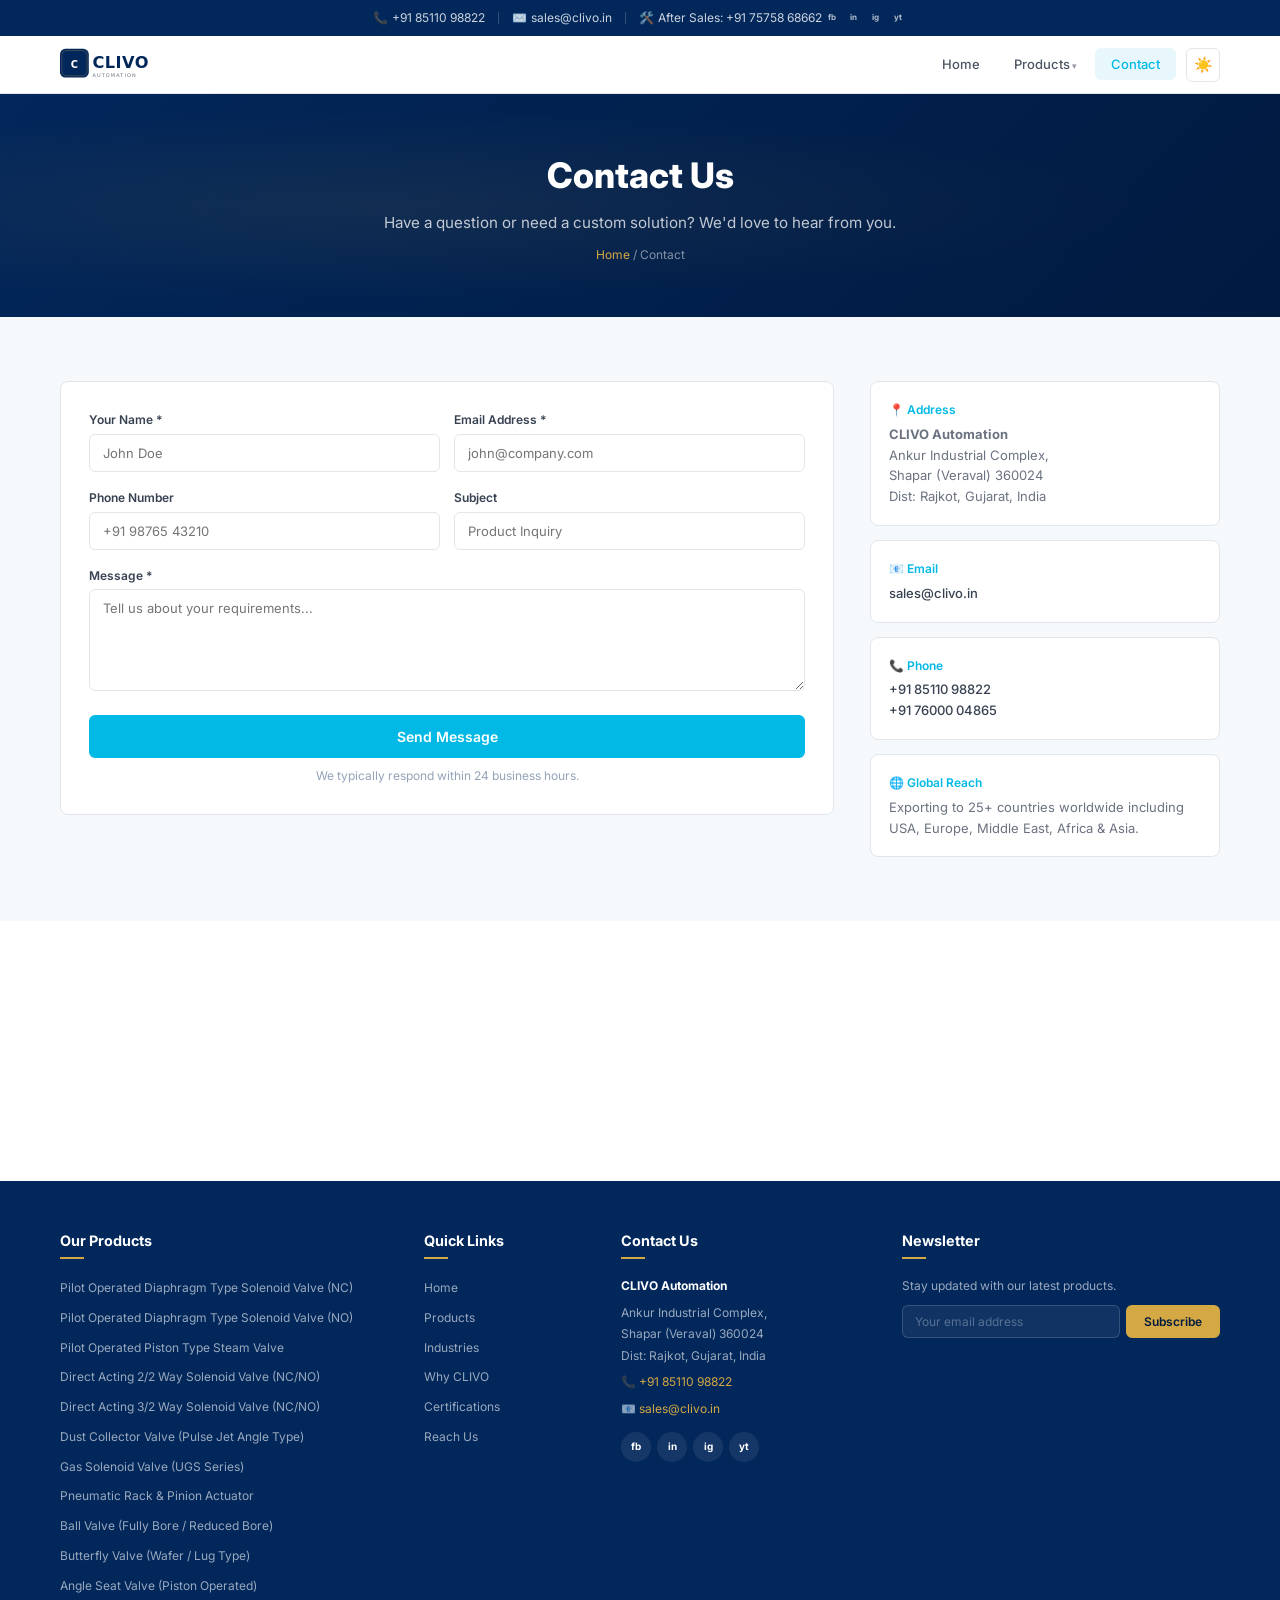
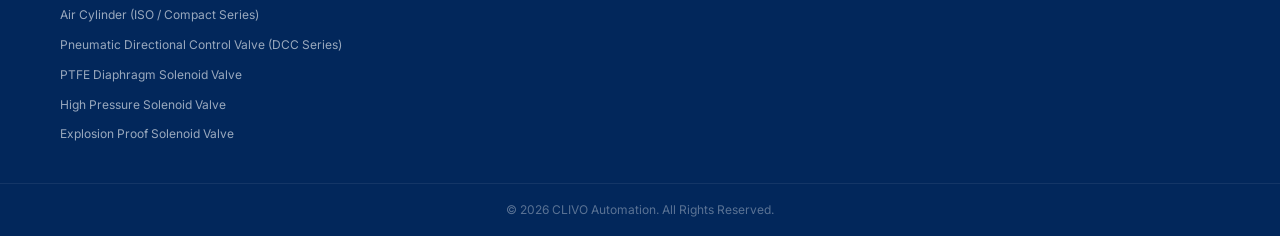
==== contact.html @ b0c31145 "Initial commit - CLIVO Automation website Multi-page industrial website with: - Home, Products, Cont" ====
<!DOCTYPE html>
<html lang="en" data-theme="light">
<head>
  <meta charset="UTF-8">
  <meta name="viewport" content="width=device-width, initial-scale=1.0">
  <title>Contact Us | CLIVO Automation</title>
  <link rel="preconnect" href="https://fonts.googleapis.com">
  <link href="https://fonts.googleapis.com/css2?family=Inter:wght@400;500;600;700;800&display=swap" rel="stylesheet">
  <link rel="stylesheet" href="style.css">
</head>
<body>

  <!-- TOP BAR -->
  <div class="top-bar">
    <div class="container tb-inner">
      <div class="tb-l">
        <a href="tel:+918511098822"><span>📞</span> +91 85110 98822</a>
        <span class="sp">|</span>
        <a href="mailto:sales@clivo.in"><span>✉️</span> sales@clivo.in</a>
        <span class="sp">|</span>
        <a href="tel:+917575868662"><span>🛠️</span> After Sales: +91 75758 68662</a>
      </div>
      <div class="tb-r">
        <a href="#" aria-label="Facebook">fb</a>
        <a href="#" aria-label="LinkedIn">in</a>
        <a href="#" aria-label="Instagram">ig</a>
        <a href="#" aria-label="YouTube">yt</a>
      </div>
    </div>
  </div>

  <!-- HEADER -->
  <header class="header">
    <div class="container h-inner">
      <a href="index.html" class="logo"><img src="images/clivo-logo.svg" alt="CLIVO Automation"></a>
      <button class="ham" id="ham" aria-label="Menu"><span></span><span></span><span></span></button>
      <nav class="nav" id="nav">
        <ul class="nav-l" id="navList">
          <li><a href="index.html">Home</a></li>
          <li class="nav-has-dd" id="productsNav">
            <a href="products.html">Products</a>
            <ul class="dd" id="prodDD"></ul>
          </li>
          <li><a href="contact.html" class="active">Contact</a></li>
        </ul>
        <button class="theme-btn" id="themeBtn" aria-label="Theme">
          <span class="li">☀️</span>
          <span class="di">🌙</span>
        </button>
      </nav>
    </div>
  </header>

  <!-- BANNER -->
  <section class="banner">
    <div class="container">
      <h1>Contact Us</h1>
      <p>Have a question or need a custom solution? We'd love to hear from you.</p>
      <div class="bread"><a href="index.html">Home</a> / Contact</div>
    </div>
  </section>

  <!-- CONTACT -->
  <section class="section s-alt">
    <div class="container">
      <div class="cw">
        <form class="cf" id="cf">
          <div class="fr">
            <div class="fg">
              <label for="name">Your Name *</label>
              <input type="text" id="name" name="name" required placeholder="John Doe">
            </div>
            <div class="fg">
              <label for="email">Email Address *</label>
              <input type="email" id="email" name="email" required placeholder="john@company.com">
            </div>
          </div>
          <div class="fr">
            <div class="fg">
              <label for="phone">Phone Number</label>
              <input type="tel" id="phone" name="phone" placeholder="+91 98765 43210">
            </div>
            <div class="fg">
              <label for="subject">Subject</label>
              <input type="text" id="subject" name="subject" placeholder="Product Inquiry">
            </div>
          </div>
          <div class="fg">
            <label for="message">Message *</label>
            <textarea id="message" name="message" rows="5" required placeholder="Tell us about your requirements..."></textarea>
          </div>
          <input type="hidden" name="_captcha" value="false">
          <input type="hidden" name="_template" value="table">
          <input type="hidden" name="_subject" value="New enquiry from CLIVO Website">
          <button type="submit" class="btn btn-cy btn-blk">Send Message</button>
          <p class="fn">We typically respond within 24 business hours.</p>
        </form>
        <div class="ci">
          <div class="ci-c">
            <h4>📍 Address</h4>
            <p><strong>CLIVO Automation</strong><br>Ankur Industrial Complex,<br>Shapar (Veraval) 360024<br>Dist: Rajkot, Gujarat, India</p>
          </div>
          <div class="ci-c">
            <h4>📧 Email</h4>
            <p><a href="mailto:sales@clivo.in">sales@clivo.in</a></p>
          </div>
          <div class="ci-c">
            <h4>📞 Phone</h4>
            <p><a href="tel:+918511098822">+91 85110 98822</a><br><a href="tel:+917600004865">+91 76000 04865</a></p>
          </div>
          <div class="ci-c">
            <h4>🌐 Global Reach</h4>
            <p>Exporting to 25+ countries worldwide including USA, Europe, Middle East, Africa & Asia.</p>
          </div>
        </div>
      </div>
    </div>
  </section>

  <!-- MAP -->
  <div class="mw">
    <iframe src="https://www.google.com/maps/embed?pb=!1m18!1m12!1m3!1d3692.3!2d70.8!3d22.3!2m3!1f0!2f0!3f0!3m2!1i1024!2i768!4f13.1!3m3!1m2!1s0x0%3A0x0!2zMjLCsDE4JzAwLjAiTiA3MMKwNDgnMDAuMCJF!5e0!3m2!1sen!2sin!4v1" height="260" style="border:0;width:100%;" allowfullscreen="" loading="lazy" referrerpolicy="no-referrer-when-downgrade" title="CLIVO Automation Location"></iframe>
  </div>

  <!-- FOOTER -->
  <footer class="footer">
    <div class="container">
      <div class="fg2">
        <div class="fc"><h4>Our Products</h4><ul class="fl" id="fp"></ul></div>
        <div class="fc">
          <h4>Quick Links</h4>
          <ul class="fl">
            <li><a href="index.html">Home</a></li>
            <li><a href="products.html">Products</a></li>
            <li><a href="index.html#industries">Industries</a></li>
            <li><a href="index.html#why">Why CLIVO</a></li>
            <li><a href="index.html#certs">Certifications</a></li>
            <li><a href="contact.html">Reach Us</a></li>
          </ul>
        </div>
        <div class="fc">
          <h4>Contact Us</h4>
          <p><strong>CLIVO Automation</strong></p>
          <p>Ankur Industrial Complex,<br>Shapar (Veraval) 360024<br>Dist: Rajkot, Gujarat, India</p>
          <p class="fci">📞 <a href="tel:+918511098822">+91 85110 98822</a></p>
          <p class="fci">📧 <a href="mailto:sales@clivo.in">sales@clivo.in</a></p>
          <div class="fsoc">
            <a href="#" aria-label="Facebook">fb</a>
            <a href="#" aria-label="LinkedIn">in</a>
            <a href="#" aria-label="Instagram">ig</a>
            <a href="#" aria-label="YouTube">yt</a>
          </div>
        </div>
        <div class="fc">
          <h4>Newsletter</h4>
          <p>Stay updated with our latest products.</p>
          <form class="nf" id="nf">
            <input type="email" placeholder="Your email address" required>
            <button type="submit" class="btn btn-gold btn-sm">Subscribe</button>
          </form>
        </div>
      </div>
    </div>
    <div class="fb"><div class="container"><p>&copy; 2026 CLIVO Automation. All Rights Reserved.</p></div></div>
  </footer>

  <button class="stp" id="stp">↑</button>
  <script src="script.js"></script>
</body>
</html>
---- style.css ----
/* ====== CUSTOM PROPERTIES ====== */
:root {
  --cyan: #02b9e6;
  --cyan-dark: #0195bb;
  --cyan-light: #e8f7fc;
  --navy: #02275b;
  --navy-dark: #011a40;
  --gold: #d4a843;
  --white: #ffffff;
  --gray-50: #f5f9fb;
  --gray-100: #eef2f6;
  --gray-200: #e2e6ea;
  --gray-300: #c5c9cb;
  --gray-400: #94a3b8;
  --gray-500: #6b7280;
  --gray-600: #4b5563;
  --gray-700: #374151;
  --gray-800: #1e293b;
  --gray-900: #0f1724;
  --shadow-sm: 0 1px 2px rgba(0,0,0,0.05);
  --shadow-md: 0 4px 14px rgba(0,0,0,0.08);
  --shadow-lg: 0 8px 30px rgba(0,0,0,0.1);
  --radius: 6px;
  --font: 'Inter', -apple-system, sans-serif;
  --container: 1200px;
  --nav-h: 58px;
  --topbar-h: 36px;
}

[data-theme="dark"] {
  --cyan-light: #0a2a35;
  --gray-50: #182035;
  --gray-100: #1e293b;
  --gray-200: #334155;
  --gray-300: #475569;
  --white: #0f1724;
  --gray-800: #e1e7ef;
  --gray-700: #94a3b8;
  --gray-600: #64748b;
  --gray-500: #475569;
  --shadow-sm: 0 1px 2px rgba(0,0,0,0.3);
  --shadow-md: 0 4px 14px rgba(0,0,0,0.35);
  --shadow-lg: 0 8px 30px rgba(0,0,0,0.4);
}

/* ====== RESET ====== */
*,*::before,*::after{margin:0;padding:0;box-sizing:border-box}
html{scroll-behavior:smooth}
body{
  font-family:var(--font);font-size:15px;line-height:1.65;
  color:var(--gray-700);background:var(--white);
  transition:background .3s,color .3s;
  -webkit-font-smoothing:antialiased;
}
img{max-width:100%;display:block}
a{color:inherit;text-decoration:none}
ul{list-style:none}
.container{max-width:var(--container);margin:0 auto;padding:0 20px}

/* ====== TOP BAR ====== */
.top-bar{
  background:var(--navy);color:rgba(255,255,255,.8);
  font-size:12px;height:var(--topbar-h);display:flex;align-items:center;
}
.tb-inner{display:flex;justify-content:space-between;align-items:center}
.tb-l{display:flex;align-items:center;gap:12px}
.tb-l a{color:rgba(255,255,255,.8);display:flex;align-items:center;gap:4px}
.tb-l a:hover{color:var(--gold)}
.tb-l .sp{opacity:.3;font-size:10px}
.tb-r{display:flex;gap:2px}
.tb-r a{
  width:20px;height:20px;border-radius:50%;display:flex;
  align-items:center;justify-content:center;font-size:8px;font-weight:700;
  color:rgba(255,255,255,.7);transition:.2s;
}
.tb-r a:hover{background:var(--gold);color:var(--navy)}

/* ====== HEADER ====== */
.header{
  background:var(--white);border-bottom:1px solid var(--gray-200);
  position:sticky;top:0;z-index:1000;height:var(--nav-h);
  transition:background .3s;
}
.h-inner{display:flex;justify-content:space-between;align-items:center;height:100%}
.logo img{height:36px;width:auto}

/* ====== NAV ====== */
.nav{display:flex;align-items:center;gap:4px}
.nav-l{display:flex;align-items:center;gap:2px}
.nav-l > li > a{
  padding:8px 16px;border-radius:var(--radius);
  font-size:13px;font-weight:500;color:var(--gray-600);
  transition:.2s;position:relative;white-space:nowrap;
}
.nav-l > li > a:hover,.nav-l > li > a.active{color:var(--cyan);background:var(--cyan-light)}

/* ====== DROPDOWN (Products) ====== */
.nav-has-dd{position:relative}
.nav-has-dd > a::after{content:' ▾';font-size:9px;opacity:.6}
.dd{
  position:absolute;top:100%;left:0;min-width:220px;
  background:var(--white);border:1px solid var(--gray-200);
  border-radius:var(--radius);box-shadow:var(--shadow-lg);
  padding:6px;opacity:0;pointer-events:none;transform:translateY(6px);
  transition:all .2s;z-index:999;
}
.nav-has-dd:hover .dd{opacity:1;pointer-events:auto;transform:translateY(2px)}

.dd > li{position:relative}
.dd > li > a{
  display:block;padding:8px 14px;border-radius:4px;
  font-size:13px;color:var(--gray-600);transition:.15s;
}
.dd > li > a:hover{background:var(--cyan-light);color:var(--cyan)}

/* Third tier (sub-products) */
.dd > li.has-sub > a::after{
  content:'▸';float:right;font-size:11px;opacity:.5;margin-top:1px;
}
.dd-sub{
  position:absolute;top:-6px;left:100%;margin-left:4px;
  min-width:300px;background:var(--white);border:1px solid var(--gray-200);
  border-radius:var(--radius);box-shadow:var(--shadow-lg);
  padding:6px;opacity:0;pointer-events:none;transform:translateX(6px);
  transition:all .2s;z-index:998;
}
.has-sub:hover > .dd-sub{opacity:1;pointer-events:auto;transform:translateX(0)}
.dd-sub li a{
  display:block;padding:7px 12px;border-radius:4px;
  font-size:12.5px;color:var(--gray-600);line-height:1.4;
  transition:.15s;
}
.dd-sub li a:hover{background:var(--cyan-light);color:var(--cyan)}

/* ====== THEME TOGGLE ====== */
.theme-btn{
  width:34px;height:34px;display:flex;align-items:center;justify-content:center;
  border:1px solid var(--gray-200);border-radius:var(--radius);
  background:var(--white);cursor:pointer;font-size:15px;margin-left:6px;transition:.15s;
}
.theme-btn:hover{border-color:var(--cyan)}
[data-theme="light"] .di{display:none}
[data-theme="dark"] .li{display:none}

/* ====== HAMBURGER ====== */
.ham{
  display:none;flex-direction:column;gap:4px;
  width:34px;height:34px;border:none;background:none;cursor:pointer;
  align-items:center;justify-content:center;border-radius:var(--radius);
}
.ham span{display:block;width:18px;height:2.5px;background:var(--gray-600);border-radius:2px;transition:.3s}
.ham.active span:nth-child(1){transform:translateY(6.5px)rotate(45deg)}
.ham.active span:nth-child(2){opacity:0}
.ham.active span:nth-child(3){transform:translateY(-6.5px)rotate(-45deg)}

/* ====== BUTTONS ====== */
.btn{
  display:inline-flex;align-items:center;justify-content:center;gap:6px;
  padding:11px 26px;border-radius:var(--radius);
  font-family:var(--font);font-size:14px;font-weight:600;
  border:2px solid transparent;cursor:pointer;transition:.25s;
}
.btn-cy{background:var(--cyan);color:#fff;border-color:var(--cyan)}
.btn-cy:hover{background:var(--cyan-dark);border-color:var(--cyan-dark)}
.btn-gh{background:transparent;color:#fff;border-color:rgba(255,255,255,.35)}
.btn-gh:hover{border-color:var(--gold);color:var(--gold)}
.btn-gold{background:var(--gold);color:var(--navy-dark);border-color:var(--gold)}
.btn-gold:hover{background:#c4942e;border-color:#c4942e}
.btn-sm{padding:7px 16px;font-size:12px}
.btn-blk{width:100%}

/* ====== BANNER (inner pages) ====== */
.banner{
  background:linear-gradient(135deg,var(--navy),var(--navy-dark));
  padding:52px 0;text-align:center;position:relative;overflow:hidden;
}
.banner::before{
  content:'';position:absolute;inset:0;
  background:radial-gradient(ellipse at 30% 50%,rgba(212,168,67,.08),transparent 60%);
}
.banner h1{font-size:clamp(1.5rem,2.8vw,2.2rem);font-weight:800;color:#fff;position:relative}
.banner p{font-size:.95rem;color:rgba(255,255,255,.75);margin-top:6px;position:relative}
.bread{font-size:12px;color:rgba(255,255,255,.5);margin-top:10px;position:relative}
.bread a{color:var(--gold)}.bread a:hover{text-decoration:underline}

/* ====== HERO (HOME) ====== */
.hero{
  background:linear-gradient(135deg,var(--navy),var(--navy-dark));
  padding:70px 0 50px;position:relative;overflow:hidden;
}
.hero::before{
  content:'';position:absolute;inset:0;
  background:radial-gradient(ellipse at 70% 20%,rgba(212,168,67,.07),transparent 50%),
             radial-gradient(ellipse at 20% 80%,rgba(255,255,255,.03),transparent 40%);
}
.hero .container{position:relative;z-index:1}
.h-grid{display:grid;grid-template-columns:1fr 1fr;gap:44px;align-items:center}
.h-text h1{
  font-size:clamp(1.8rem,3.5vw,2.8rem);font-weight:800;color:#fff;
  line-height:1.15;margin-bottom:16px;
}
.h-text h1 span{color:var(--gold)}
.h-text p{font-size:1rem;color:rgba(255,255,255,.78);line-height:1.7;margin-bottom:28px;max-width:500px}
.h-cta{display:flex;gap:10px;flex-wrap:wrap}
.h-stats{display:grid;grid-template-columns:1fr 1fr;gap:16px}
.h-stat{
  background:rgba(255,255,255,.06);border:1px solid rgba(255,255,255,.08);
  border-radius:8px;padding:20px;text-align:center;
}
.h-stat:hover{background:rgba(255,255,255,.1)}
.h-stat-n{font-size:1.8rem;font-weight:800;color:var(--gold);line-height:1;margin-bottom:3px}
.h-stat-l{font-size:12px;color:rgba(255,255,255,.7)}

/* ====== SECTIONS ====== */
.section{padding:64px 0}
.s-alt{background:var(--gray-50);transition:background .3s}
.s-dark{background:var(--navy);transition:background .3s}
.s-dark .st{color:#fff}
.s-dark .sd{color:rgba(255,255,255,.7)}
.sh{text-align:center;margin-bottom:42px}
.st{
  font-size:clamp(1.3rem,2.2vw,1.8rem);font-weight:700;color:var(--gray-800);
  margin-bottom:8px;display:inline-block;
}
.st::after{
  content:'';display:block;width:40px;height:3px;
  background:var(--gold);border-radius:2px;margin:12px auto 0;
}
.sd{max-width:600px;margin:0 auto;color:var(--gray-500);font-size:.95rem}

/* ====== INDUSTRIES ====== */
.ig{display:grid;grid-template-columns:repeat(auto-fill,minmax(350px,1fr));gap:16px}
.ic{
  position:relative;border-radius:8px;overflow:hidden;
  min-height:200px;display:flex;align-items:flex-end;cursor:pointer;
  background:linear-gradient(135deg,var(--navy),var(--navy-dark));
  transition:transform .3s,box-shadow .3s;
}
.ic:hover{transform:translateY(-3px);box-shadow:var(--shadow-lg)}
.ic-bg{position:absolute;inset:0;z-index:0;opacity:.12}
.ic-bg img{width:100%;height:100%;object-fit:cover}
.ic-bd{position:relative;z-index:1;padding:20px;color:#fff}
.ic-bd h3{font-size:1.05rem;font-weight:700;margin-bottom:4px}
.ic-bd p{font-size:.85rem;color:rgba(255,255,255,.8);line-height:1.5;display:-webkit-box;-webkit-line-clamp:2;-webkit-box-orient:vertical;overflow:hidden}

/* ====== WHY ====== */
.wg{display:grid;grid-template-columns:repeat(auto-fill,minmax(300px,1fr));gap:16px}
.wc{
  background:var(--white);border:1px solid var(--gray-200);
  border-radius:8px;padding:26px 22px;transition:.3s;
}
.wc:hover{border-color:var(--cyan);box-shadow:var(--shadow-md);transform:translateY(-3px)}
.wi{font-size:1.6rem;margin-bottom:12px}
.wc h3{font-size:1rem;font-weight:700;color:var(--gray-800);margin-bottom:6px}
.wc p{font-size:.88rem;color:var(--gray-500);line-height:1.6}

/* ====== STATS ====== */
.sg{display:grid;grid-template-columns:repeat(4,1fr);gap:16px}
.sc{
  background:rgba(255,255,255,.07);border:1px solid rgba(255,255,255,.1);
  border-radius:8px;padding:24px 16px;text-align:center;
}
.sc:hover{background:rgba(255,255,255,.11)}
.sn{font-size:1.8rem;font-weight:800;color:var(--gold);line-height:1;margin-bottom:4px}
.sl{font-size:12px;color:rgba(255,255,255,.65);text-transform:uppercase;letter-spacing:1px}

/* ====== CERTS ====== */
.cg{display:grid;grid-template-columns:repeat(auto-fill,minmax(140px,1fr));gap:14px}
.cc{
  background:rgba(255,255,255,.06);border:1px solid rgba(255,255,255,.1);
  border-radius:var(--radius);padding:18px 10px;text-align:center;transition:.2s;
}
.cc:hover{background:rgba(255,255,255,.1);border-color:var(--gold)}
.cc img{width:64px;height:auto;margin:0 auto 8px}
.cc .cn{font-size:11px;font-weight:600;color:#fff;margin-bottom:2px}
.cc .cb{font-size:9px;color:rgba(255,255,255,.5)}

/* ====== PRODUCTS PAGE ====== */
.ct{display:flex;gap:6px;justify-content:center;flex-wrap:wrap;margin-bottom:28px}
.ctb{
  padding:8px 20px;border-radius:100px;border:1px solid var(--gray-200);
  background:var(--white);color:var(--gray-500);
  font-size:13px;font-weight:500;cursor:pointer;transition:.2s;
}
.ctb:hover{border-color:var(--cyan);color:var(--cyan)}
.ctb.active{background:var(--cyan);border-color:var(--cyan);color:#fff}

.pg{display:grid;grid-template-columns:repeat(auto-fill,minmax(300px,1fr));gap:18px}
.pc{
  background:var(--white);border:1px solid var(--gray-200);
  border-radius:8px;overflow:hidden;transition:.3s;
}
.pc:hover{box-shadow:var(--shadow-md);transform:translateY(-3px);border-color:var(--cyan)}
.pc img{width:100%;height:180px;object-fit:cover;border-bottom:1px solid var(--gray-100)}
.pc-bd{padding:18px}
.pc-bd h3{font-size:.95rem;font-weight:600;color:var(--gray-800);margin-bottom:6px;line-height:1.35}
.pc-bd p{font-size:.83rem;color:var(--gray-500);line-height:1.55}
.pb{
  display:inline-block;padding:2px 8px;border-radius:100px;
  background:var(--cyan-light);color:var(--cyan-dark);
  font-size:10px;font-weight:600;margin-top:8px;
}

/* ====== CONTACT PAGE ====== */
.cw{display:grid;grid-template-columns:1fr 350px;gap:36px;align-items:start}
.cf{
  background:var(--white);border:1px solid var(--gray-200);
  border-radius:8px;padding:28px;transition:.3s;
}
.fr{display:grid;grid-template-columns:1fr 1fr;gap:14px}
.fg{margin-bottom:16px}
.fg label{display:block;font-size:12px;font-weight:600;color:var(--gray-700);margin-bottom:4px}
.fg input,.fg textarea{
  width:100%;padding:10px 13px;border:1px solid var(--gray-200);
  border-radius:var(--radius);font-family:var(--font);font-size:13px;
  color:var(--gray-700);background:var(--white);outline:none;transition:.2s;
}
.fg input:focus,.fg textarea:focus{border-color:var(--cyan);box-shadow:0 0 0 3px rgba(2,185,230,.1)}
.fg textarea{resize:vertical;min-height:100px}
.fn{font-size:12px;color:var(--gray-400);text-align:center;margin-top:8px}

.ci{display:flex;flex-direction:column;gap:14px}
.ci-c{
  background:var(--white);border:1px solid var(--gray-200);
  border-radius:8px;padding:18px;
}
.ci-c h4{font-size:12px;font-weight:600;color:var(--cyan);margin-bottom:4px}
.ci-c p{font-size:13px;color:var(--gray-500);line-height:1.6}
.ci-c a{color:var(--gray-700);font-weight:500}
.ci-c a:hover{color:var(--gold)}

/* ====== MAP ====== */
.mw{line-height:0}
.mw iframe{width:100%;display:block;filter:grayscale(.25)}

/* ====== FOOTER ====== */
.footer{
  background:var(--navy);color:#fff;padding:48px 0 0;
}
.fg2{display:grid;grid-template-columns:2fr 1fr 1.5fr 1.5fr;gap:32px;margin-bottom:32px}
.fc h4{
  font-size:.9rem;font-weight:700;margin-bottom:16px;
  padding-bottom:6px;position:relative;
}
.fc h4::after{content:'';position:absolute;bottom:0;left:0;width:24px;height:2px;background:var(--gold)}
.fl li{margin-bottom:5px}
.fl a{color:rgba(255,255,255,.6);font-size:12px;transition:.2s}
.fl a:hover{color:var(--gold);padding-left:3px}
.fc p{font-size:12px;color:rgba(255,255,255,.6);line-height:1.8;margin-bottom:5px}
.fc strong{color:#fff}
.fci a{color:var(--gold)!important}

.fsoc{display:flex;gap:6px;margin-top:12px}
.fsoc a{
  width:30px;height:30px;border-radius:50%;
  display:flex;align-items:center;justify-content:center;
  background:rgba(255,255,255,.08);color:#fff;font-size:10px;font-weight:700;transition:.2s;
}
.fsoc a:hover{background:var(--gold);color:var(--navy)}

.nf{display:flex;gap:6px;margin-top:8px}
.nf input{
  flex:1;padding:8px 12px;border:1px solid rgba(255,255,255,.15);
  border-radius:var(--radius);background:rgba(255,255,255,.06);
  color:#fff;font-family:var(--font);font-size:12px;outline:none;
}
.nf input:focus{border-color:var(--gold)}
.nf input::placeholder{color:rgba(255,255,255,.3)}

.fb{border-top:1px solid rgba(255,255,255,.07);padding:16px 0;text-align:center}
.fb p{font-size:12px;color:rgba(255,255,255,.35)}

/* ====== SCROLL TOP ====== */
.stp{
  position:fixed;bottom:24px;right:24px;width:40px;height:40px;
  border-radius:50%;background:var(--cyan);color:#fff;border:none;
  font-size:18px;cursor:pointer;box-shadow:var(--shadow-lg);
  opacity:0;transform:translateY(16px);transition:.3s;z-index:999;
}
.stp.show{opacity:1;transform:translateY(0)}
.stp:hover{background:var(--cyan-dark)}

/* ====== TOAST ====== */
.toast{
  position:fixed;bottom:70px;right:24px;padding:12px 20px;
  border-radius:var(--radius);color:#fff;font-weight:500;font-size:13px;
  opacity:0;transform:translateY(12px);transition:.3s;z-index:9999;pointer-events:none;
}
.toast.show{opacity:1;transform:translateY(0);pointer-events:auto}
.toast.s{background:#059669}
.toast.e{background:#dc2626}

/* ====== FADE-IN ====== */
.fi{opacity:0;transform:translateY(20px);transition:opacity .5s,transform .5s}
.fi.show{opacity:1;transform:translateY(0)}

/* ====== FORM SUCCESS ====== */
.fsu{display:none;text-align:center;padding:28px 16px}
.fsu.show{display:block;animation:fu .4s}
.fsu-ic{font-size:2.2rem;margin-bottom:10px}
.fsu h3{font-size:1.05rem;color:var(--gray-800);margin-bottom:4px}
.fsu p{color:var(--gray-500)}
@keyframes fu{from{opacity:0;transform:translateY(16px)}to{opacity:1;transform:translateY(0)}}

/* ====== SUPPORT ====== */
.sup-g{display:grid;grid-template-columns:repeat(auto-fill,minmax(300px,1fr));gap:16px}
.sup-c{
  background:var(--white);border:1px solid var(--gray-200);
  border-radius:8px;padding:28px 22px;text-align:center;transition:.3s;
}
.sup-c:hover{box-shadow:var(--shadow-md);transform:translateY(-2px)}
.sup-ic{font-size:2rem;margin-bottom:12px}
.sup-c h3{font-size:1rem;font-weight:700;color:var(--gray-800);margin-bottom:8px}
.sup-c p{font-size:.88rem;color:var(--gray-500);line-height:1.6;margin-bottom:14px}
.sup-ph a,.sup-ph span{color:var(--cyan);font-weight:600;font-size:1rem;display:block}
.sup-ph a:hover{color:var(--gold)}

/* ====== RESPONSIVE ====== */
@media(max-width:1024px){
  .h-grid{grid-template-columns:1fr;gap:28px}
  .h-stats{grid-template-columns:repeat(4,1fr)}
  .cw{grid-template-columns:1fr}
  .fg2{grid-template-columns:1fr 1fr}
}
@media(max-width:768px){
  .tb-inner{flex-direction:column;gap:3px;padding:4px 20px}
  .tb-l{justify-content:center;font-size:11px;flex-wrap:wrap;gap:6px}
  .tb-r{display:none}
  .sp{display:none}
  .ham{display:flex}
  .nav{
    position:fixed;top:var(--nav-h);left:0;right:0;
    background:var(--white);border-bottom:1px solid var(--gray-200);
    flex-direction:column;padding:14px 20px;gap:10px;
    transform:translateY(-120%);opacity:0;pointer-events:none;transition:.3s;
    max-height:75vh;overflow-y:auto;z-index:999;
  }
  .nav.open{transform:translateY(0);opacity:1;pointer-events:auto}
  .nav-l{flex-direction:column;width:100%;gap:2px}
  .nav-l > li > a{width:100%}
  .dd{position:static;opacity:1;pointer-events:auto;transform:none;box-shadow:none;display:none;border:none;padding-left:14px;min-width:auto}
  .nav-has-dd.active-mobile .dd{display:block}
  .dd-sub{position:static;opacity:1;pointer-events:auto;transform:none;box-shadow:none;display:none;border:none;padding-left:14px;min-width:auto}
  .has-sub.active-mobile .dd-sub{display:block}
  .sg{grid-template-columns:repeat(2,1fr)}
  .ig{grid-template-columns:1fr}
  .wg,.pg{grid-template-columns:1fr}
  .fr{grid-template-columns:1fr}
  .fg2{grid-template-columns:1fr;gap:24px}
  .nf{flex-direction:column}
  .section{padding:48px 0}
  .h-stats{grid-template-columns:1fr 1fr}
}
@media(max-width:480px){
  .container{padding:0 14px}
  .h-cta{flex-direction:column}
  .h-cta .btn{width:100%}
  .sg{grid-template-columns:1fr 1fr}
}
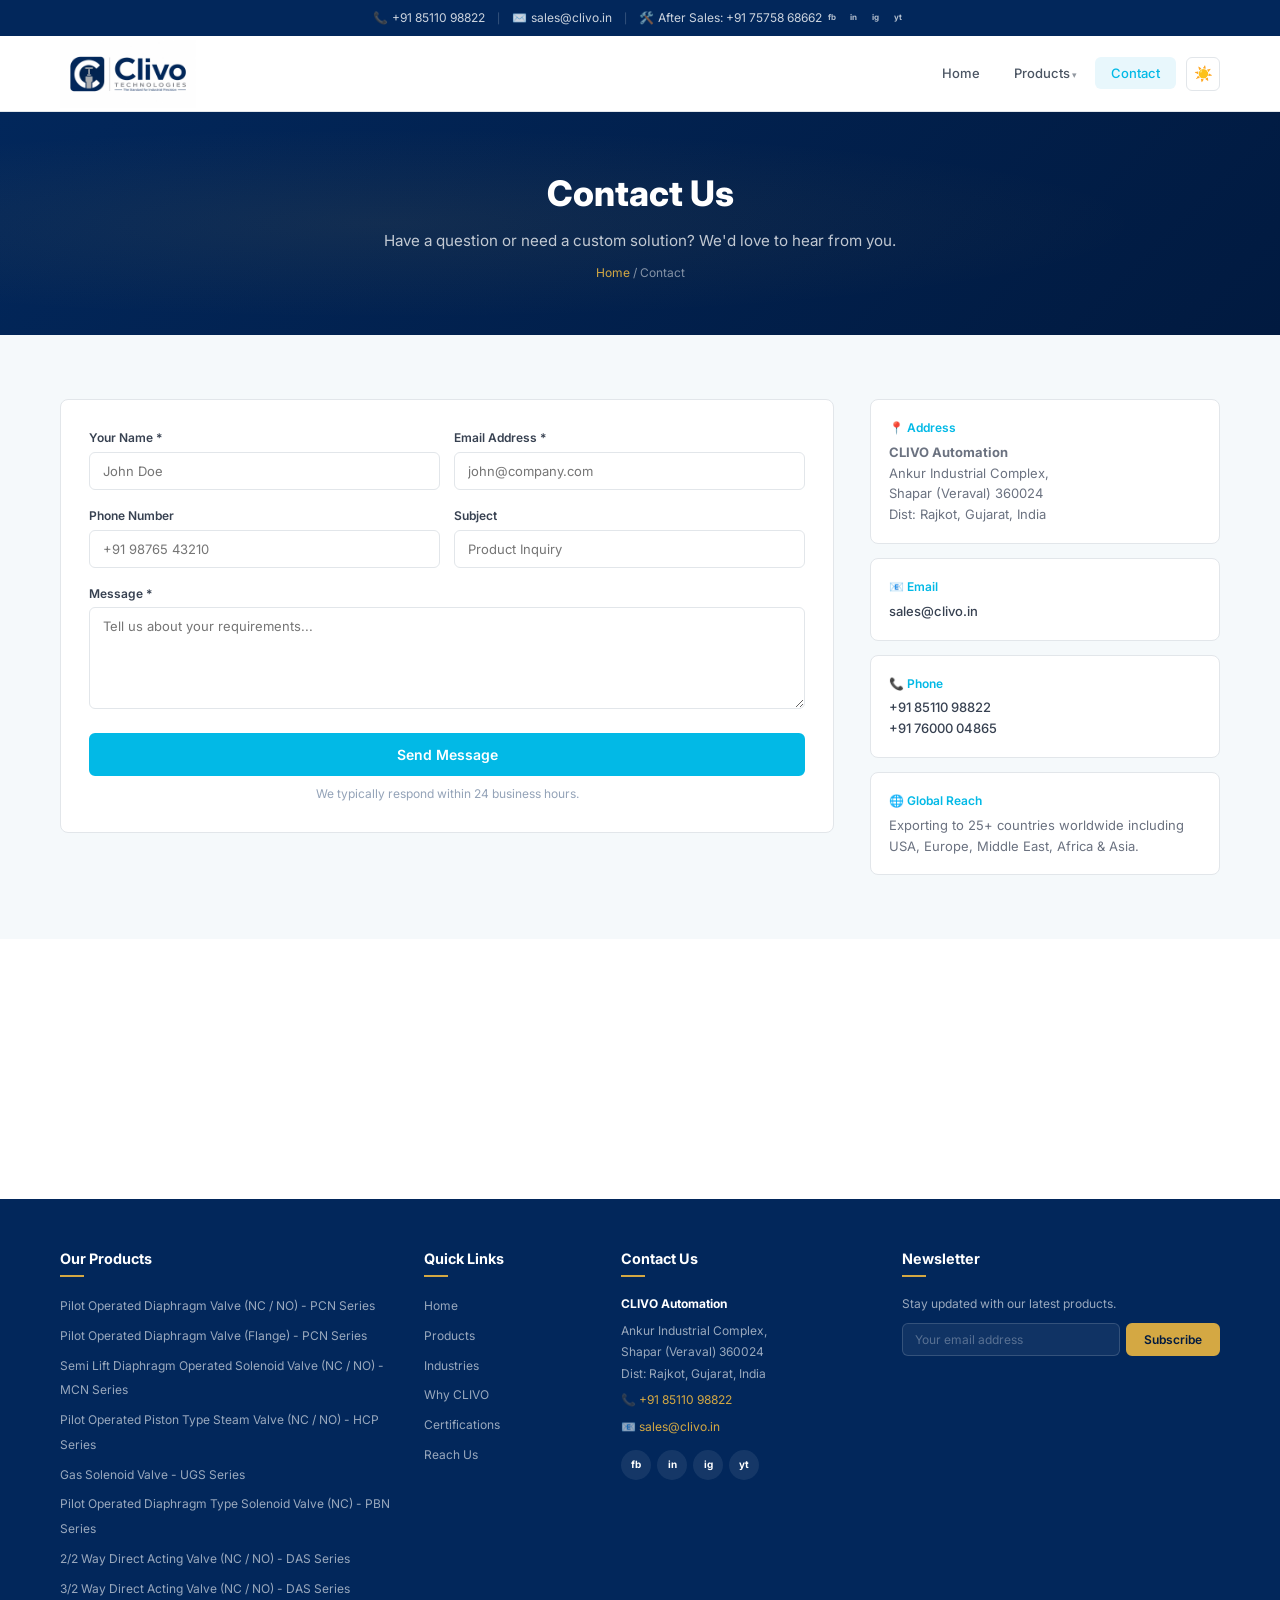
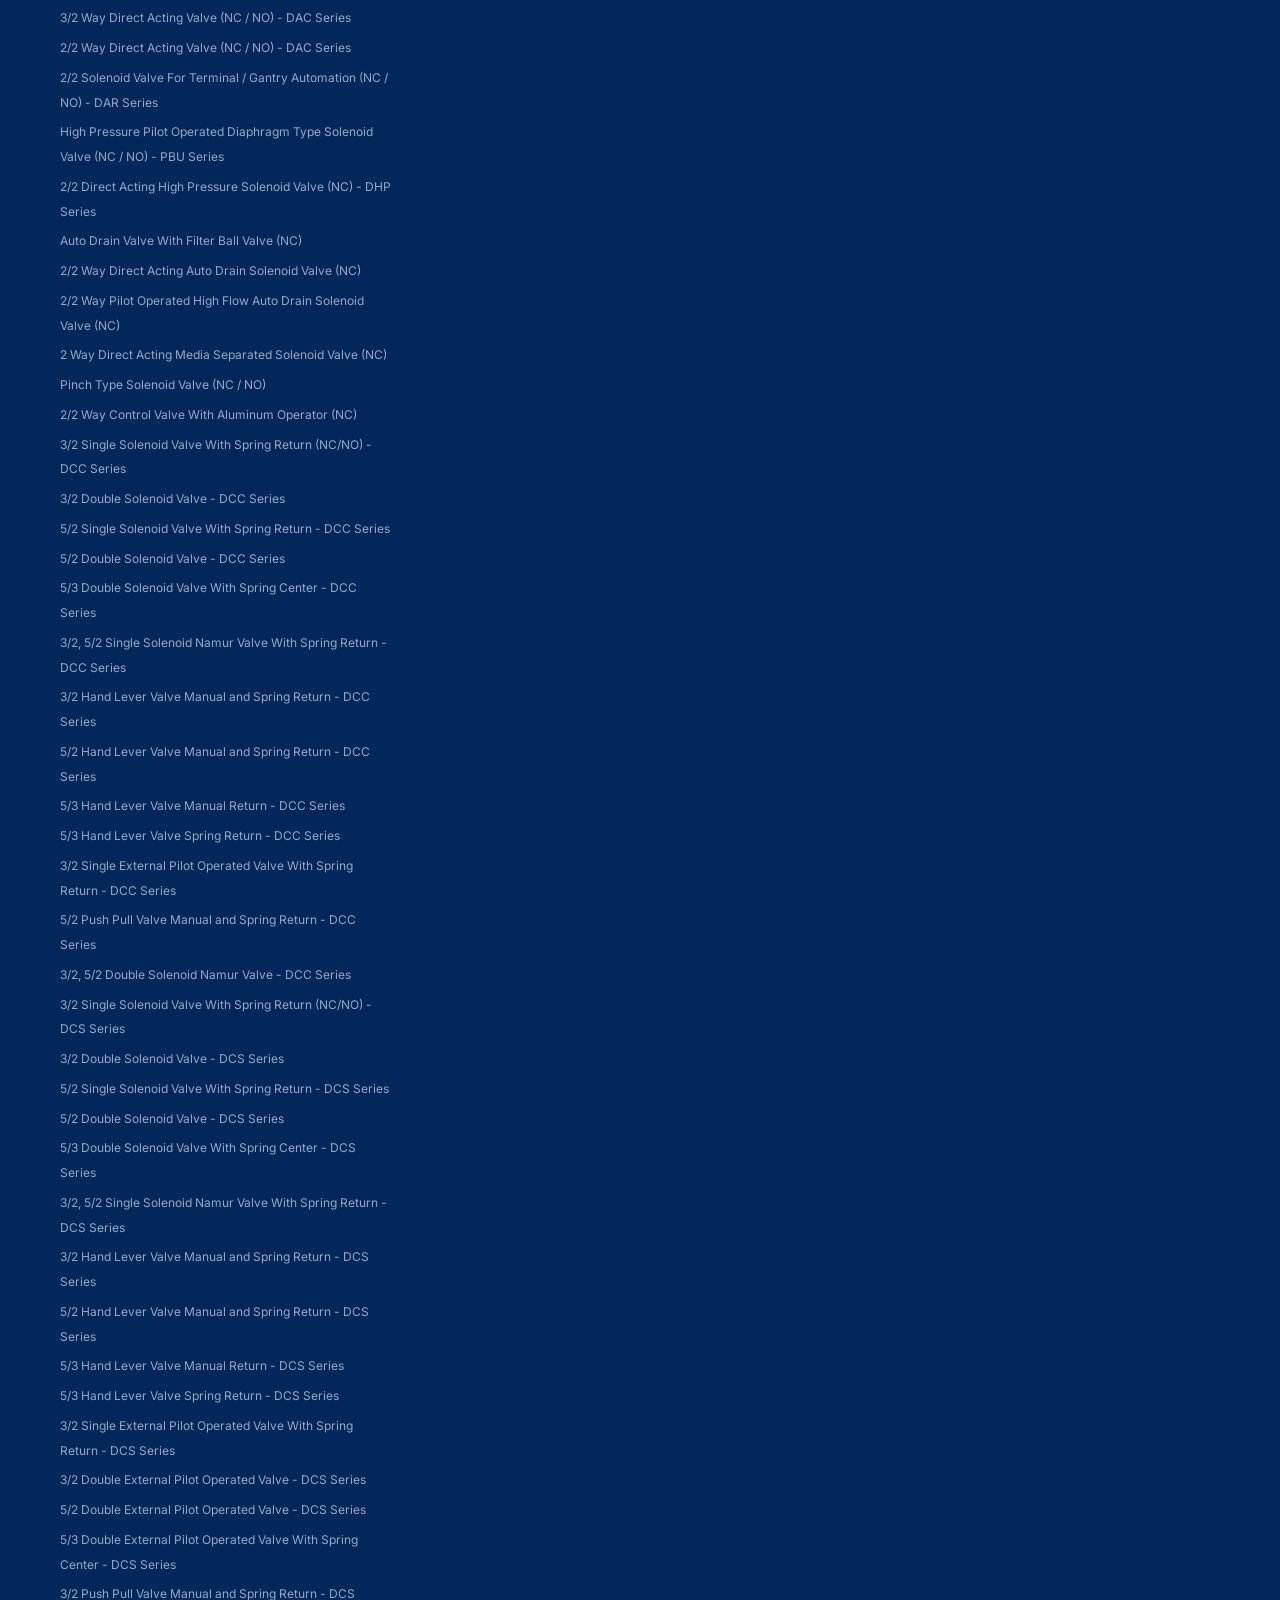
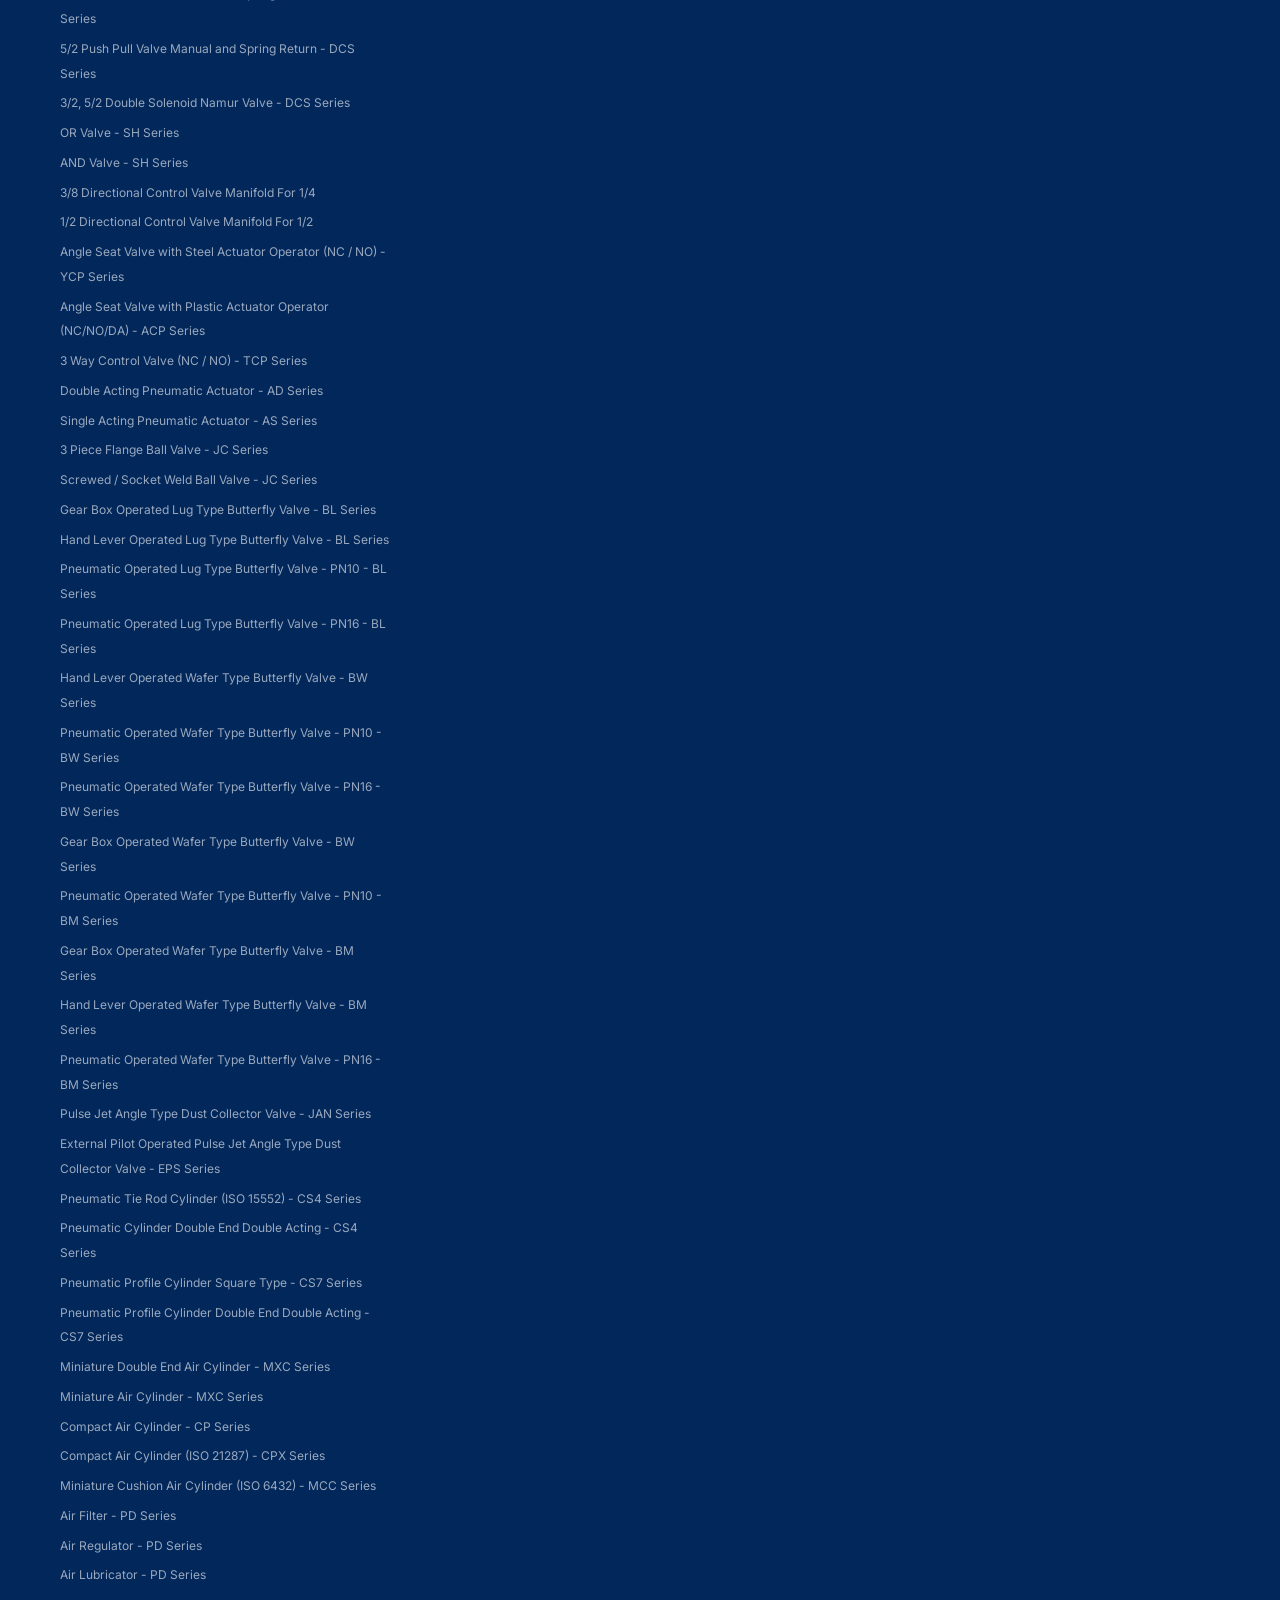
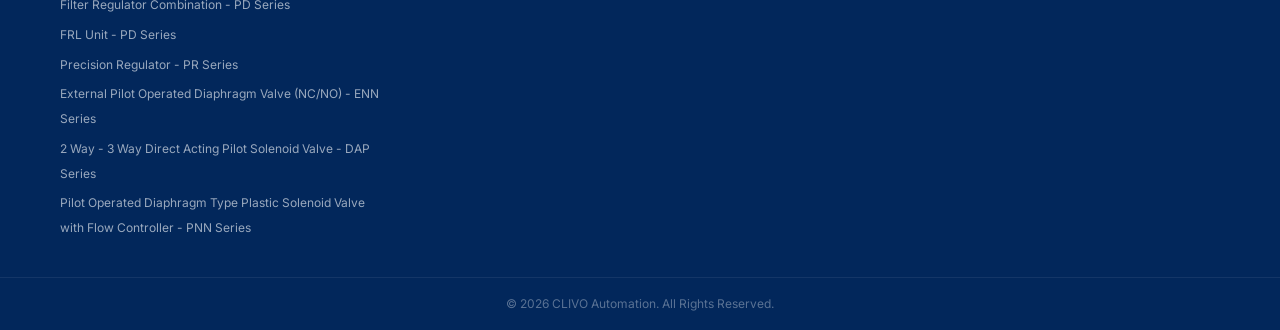
==== commit 65f569b3: "Homepage redesign: hero section with navy brand colors, industries slideshow with high-quality image" ====
--- a/contact.html
+++ b/contact.html
@@ -3,10 +3,11 @@
 <head>
   <meta charset="UTF-8">
   <meta name="viewport" content="width=device-width, initial-scale=1.0">
+  <meta http-equiv="Cache-Control" content="no-cache, no-store, must-revalidate">
   <title>Contact Us | CLIVO Automation</title>
   <link rel="preconnect" href="https://fonts.googleapis.com">
   <link href="https://fonts.googleapis.com/css2?family=Inter:wght@400;500;600;700;800&display=swap" rel="stylesheet">
-  <link rel="stylesheet" href="style.css">
+  <link rel="stylesheet" href="style.css?v=3">
 </head>
 <body>
 
@@ -32,7 +33,7 @@
   <!-- HEADER -->
   <header class="header">
     <div class="container h-inner">
-      <a href="index.html" class="logo"><img src="images/clivo-logo.svg" alt="CLIVO Automation"></a>
+      <a href="index.html" class="logo"><img src="images/clivo-logo.jpeg" alt="CLIVO Automation"></a>
       <button class="ham" id="ham" aria-label="Menu"><span></span><span></span><span></span></button>
       <nav class="nav" id="nav">
         <ul class="nav-l" id="navList">
@@ -165,6 +166,6 @@
   </footer>
 
   <button class="stp" id="stp">↑</button>
-  <script src="script.js"></script>
+  <script src="script.js?v=3"></script>
 </body>
 </html>
--- a/style.css
+++ b/style.css
@@ -23,7 +23,7 @@
   --radius: 6px;
   --font: 'Inter', -apple-system, sans-serif;
   --container: 1200px;
-  --nav-h: 58px;
+  --nav-h: 76px;
   --topbar-h: 36px;
 }
 
@@ -82,7 +82,7 @@
   transition:background .3s;
 }
 .h-inner{display:flex;justify-content:space-between;align-items:center;height:100%}
-.logo img{height:36px;width:auto}
+.logo img{height:68px;width:auto}
 
 /* ====== NAV ====== */
 .nav{display:flex;align-items:center;gap:4px}
@@ -98,7 +98,7 @@
 .nav-has-dd{position:relative}
 .nav-has-dd > a::after{content:' ▾';font-size:9px;opacity:.6}
 .dd{
-  position:absolute;top:100%;left:0;min-width:220px;
+  position:absolute;top:100%;right:0;min-width:280px;
   background:var(--white);border:1px solid var(--gray-200);
   border-radius:var(--radius);box-shadow:var(--shadow-lg);
   padding:6px;opacity:0;pointer-events:none;transform:translateY(6px);
@@ -108,23 +108,59 @@
 
 .dd > li{position:relative}
 .dd > li > a{
-  display:block;padding:8px 14px;border-radius:4px;
-  font-size:13px;color:var(--gray-600);transition:.15s;
+  display:block;padding:9px 14px;border-radius:4px;padding-right:28px;
+  font-size:13px;color:var(--gray-600);transition:.15s;white-space:nowrap;
 }
 .dd > li > a:hover{background:var(--cyan-light);color:var(--cyan)}
 
-/* Third tier (sub-products) */
+/* Second level: Series (under Category) */
 .dd > li.has-sub > a::after{
-  content:'▸';float:right;font-size:11px;opacity:.5;margin-top:1px;
+  content:'▸';position:absolute;right:12px;top:50%;transform:translateY(-50%);
+  font-size:11px;opacity:.5;
 }
 .dd-sub{
-  position:absolute;top:-6px;left:100%;margin-left:4px;
-  min-width:300px;background:var(--white);border:1px solid var(--gray-200);
+  position:absolute;top:-6px;left:100%;margin-left:2px;
+  min-width:320px;background:var(--white);border:1px solid var(--gray-200);
   border-radius:var(--radius);box-shadow:var(--shadow-lg);
-  padding:6px;opacity:0;pointer-events:none;transform:translateX(6px);
-  transition:all .2s;z-index:998;
-}
-.has-sub:hover > .dd-sub{opacity:1;pointer-events:auto;transform:translateX(0)}
+  padding:6px;opacity:0;pointer-events:none;
+  transition:opacity .15s;z-index:998;
+}
+.has-sub > .dd-sub.sub-show{opacity:1;pointer-events:auto}
+/* Smart flip: open to left when no space on right */
+.dd-sub.dd-left{left:auto;right:100%;margin-left:0;margin-right:2px}
+/* Hover bridge when flipped: add invisible extension */
+.dd-sub.dd-left::before{content:'';position:absolute;top:-4px;bottom:-4px;right:100%;width:6px}
+
+/* Third level: Products (under Series) */
+.dd-sub > li{position:relative}
+.dd-sub > li > a{
+  display:block;padding:7px 12px;border-radius:4px;padding-right:24px;
+  font-size:12.5px;color:var(--gray-600);transition:.15s;white-space:nowrap;
+}
+.dd-sub > li > a:hover{background:var(--cyan-light);color:var(--cyan)}
+
+.dd-sub > li.has-sub-sub > a::after{
+  content:'▸';position:absolute;right:10px;top:50%;transform:translateY(-50%);
+  font-size:10px;opacity:.5;
+}
+.dd-sub-sub{
+  position:absolute;top:-6px;left:100%;margin-left:2px;
+  min-width:340px;max-height:70vh;overflow-y:auto;
+  background:var(--white);border:1px solid var(--gray-200);
+  border-radius:var(--radius);box-shadow:var(--shadow-lg);
+  padding:6px;opacity:0;pointer-events:none;
+  transition:opacity .15s;z-index:997;
+}
+.has-sub-sub > .dd-sub-sub.sub-show{opacity:1;pointer-events:auto}
+/* Smart flip for 3rd level */
+.dd-sub-sub.dd-left{left:auto;right:100%;margin-left:0;margin-right:2px}
+.dd-sub-sub.dd-left::before{content:'';position:absolute;top:-4px;bottom:-4px;right:100%;width:6px}
+.dd-sub-sub li a{
+  display:block;padding:7px 12px;border-radius:4px;
+  font-size:12px;color:var(--gray-600);line-height:1.4;
+  transition:.15s;
+}
+.dd-sub-sub li a:hover{background:var(--cyan-light);color:var(--cyan)}
 .dd-sub li a{
   display:block;padding:7px 12px;border-radius:4px;
   font-size:12.5px;color:var(--gray-600);line-height:1.4;
@@ -164,6 +200,8 @@
 .btn-cy:hover{background:var(--cyan-dark);border-color:var(--cyan-dark)}
 .btn-gh{background:transparent;color:#fff;border-color:rgba(255,255,255,.35)}
 .btn-gh:hover{border-color:var(--gold);color:var(--gold)}
+.btn-navy{background:var(--navy);color:#fff;border-color:var(--navy)}
+.btn-navy:hover{background:var(--navy-dark);border-color:var(--navy-dark)}
 .btn-gold{background:var(--gold);color:var(--navy-dark);border-color:var(--gold)}
 .btn-gold:hover{background:#c4942e;border-color:#c4942e}
 .btn-sm{padding:7px 16px;font-size:12px}
@@ -210,6 +248,82 @@
 .h-stat:hover{background:rgba(255,255,255,.1)}
 .h-stat-n{font-size:1.8rem;font-weight:800;color:var(--gold);line-height:1;margin-bottom:3px}
 .h-stat-l{font-size:12px;color:rgba(255,255,255,.7)}
+
+/* ====== HERO ====== */
+.hero-split{
+  background:var(--white);padding:80px 0 60px;position:relative;overflow:hidden;
+  display:flex;align-items:center;border-bottom:1px solid var(--gray-100);
+}
+
+/* Content - left aligned */
+.hs-content{max-width:750px}
+.hs-content h1{
+  font-size:clamp(2rem,4.5vw,3.5rem);font-weight:800;color:var(--navy);
+  line-height:1.1;margin-bottom:18px;
+}
+.hs-accent{color:var(--navy)!important}
+.hs-tagline{
+  font-size:clamp(.95rem,1.2vw,1.1rem);color:var(--gray-500);
+  line-height:1.75;margin-bottom:30px;max-width:560px;
+}
+
+/* Actions */
+.hs-actions{display:flex;gap:12px;flex-wrap:wrap;margin-bottom:36px}
+.btn-outline{
+  display:inline-flex;align-items:center;justify-content:center;gap:6px;
+  padding:11px 26px;border-radius:var(--radius);
+  font-family:var(--font);font-size:14px;font-weight:600;
+  border:2px solid var(--gray-200);cursor:pointer;transition:.25s;
+  background:var(--white);color:var(--gray-600);
+}
+.btn-outline:hover{border-color:var(--navy);color:var(--navy)}
+
+/* Stats */
+.hs-stats{display:flex;gap:36px;flex-wrap:wrap}
+.hs-stat{display:flex;align-items:baseline;gap:6px}
+.hs-sn{font-size:1.6rem;font-weight:800;color:var(--navy);line-height:1}
+.hs-sl{font-size:11px;color:var(--gray-500);text-transform:uppercase;letter-spacing:.8px}
+
+/* ====== INDUSTRIES SLIDESHOW — Full Width Box ====== */
+.is-section{padding:48px 0 0!important}
+.is-showcase{
+  position:relative;overflow:hidden;width:100%;
+  height:clamp(320px,38vw,480px);background:var(--navy);
+}
+.is-track{display:flex;transition:transform .5s ease;height:100%}
+.is-slide{
+  min-width:100%;height:100%;position:relative;flex-shrink:0;
+  display:flex;flex-direction:column;align-items:center;justify-content:center;
+  background-size:cover;background-position:center;
+}
+.is-slide::after{
+  content:'';position:absolute;inset:0;
+  background:linear-gradient(135deg,rgba(2,39,91,.88) 30%,rgba(1,26,64,.65));
+}
+.is-slide-content{position:relative;z-index:2;text-align:center;padding:0 30px}
+.is-slide-icon{font-size:3.2rem;margin-bottom:14px;display:block}
+.is-slide h3{font-size:clamp(1.2rem,2vw,1.8rem);font-weight:700;color:#fff;margin-bottom:10px}
+.is-slide p{font-size:clamp(.85rem,1.1vw,1rem);color:rgba(255,255,255,.75);max-width:600px;margin:0 auto;line-height:1.65}
+.is-dots{
+  position:absolute;bottom:18px;left:50%;transform:translateX(-50%);
+  z-index:5;display:flex;gap:6px;
+}
+.is-dot{
+  width:10px;height:10px;border-radius:50%;border:2px solid rgba(255,255,255,.35);
+  background:transparent;cursor:pointer;transition:.3s;padding:0;
+}
+.is-dot.active{background:var(--gold);border-color:var(--gold)}
+
+/* Responsive */
+@media(max-width:768px){
+  .hero-split{padding:50px 0 40px}
+  .hs-content h1{font-size:1.8rem}
+  .hs-tagline{font-size:.9rem}
+  .hs-stats{gap:20px}
+  .hs-sn{font-size:1.3rem}
+  .is-showcase{height:280px}
+  .is-slide-content{padding:0 20px}
+}
 
 /* ====== SECTIONS ====== */
 .section{padding:64px 0}
@@ -299,6 +413,120 @@
   display:inline-block;padding:2px 8px;border-radius:100px;
   background:var(--cyan-light);color:var(--cyan-dark);
   font-size:10px;font-weight:600;margin-top:8px;
+}
+
+/* ====== PRODUCTS PAGE — Sidebar Layout ====== */
+.ps-layout{display:flex;gap:28px;align-items:flex-start}
+
+/* Sidebar */
+.ps-sidebar{
+  width:260px;flex-shrink:0;
+  background:var(--white);border:1px solid var(--gray-200);
+  border-radius:var(--radius);overflow:hidden;
+  position:sticky;top:calc(var(--nav-h) + 16px);
+  max-height:calc(100vh - var(--nav-h) - 40px);overflow-y:auto;
+}
+.ps-nav-header{
+  padding:12px 14px;font-size:13px;font-weight:700;
+  color:var(--gray-800);border-bottom:1px solid var(--gray-200);
+  background:var(--gray-50);
+}
+
+/* Sidebar tree */
+.ps-tree{list-style:none;padding:4px 6px}
+.ps-tree li{margin:0;padding:0}
+.ps-tree a{
+  display:block;padding:7px 10px;border-radius:4px;
+  font-size:12.5px;color:var(--gray-600);
+  cursor:pointer;transition:.12s;text-decoration:none;
+  line-height:1.3;border:none;background:none;width:100%;text-align:left;font-family:var(--font);
+}
+.ps-tree a:hover{background:var(--cyan-light);color:var(--cyan)}
+.ps-tree a.active{background:var(--cyan-light);color:var(--cyan);font-weight:600}
+.ps-tree .ps-cat-link{padding-left:10px;font-weight:500}
+.ps-tree .ps-series-link{padding-left:24px;font-size:12px}
+.ps-tree .ps-prod-link{padding-left:38px;font-size:11.5px;color:var(--gray-500)}
+.ps-tree .ps-home-link{margin-bottom:4px;border-bottom:1px solid var(--gray-100);padding-bottom:6px;font-weight:500}
+
+/* Back button in sidebar */
+.ps-back-btn{
+  display:flex;align-items:center;gap:6px;
+  padding:7px 10px;border-radius:4px;
+  font-size:12px;color:var(--gray-500);
+  cursor:pointer;transition:.12s;width:100%;
+  border:none;background:none;font-family:var(--font);text-align:left;
+}
+.ps-back-btn:hover{background:var(--gray-100);color:var(--gray-700)}
+
+/* ====== PRODUCTS PAGE — Breadcrumb ====== */
+.ps-breadcrumb{
+  display:flex;align-items:center;flex-wrap:wrap;gap:3px;
+  padding:6px 0 16px;font-size:13px;
+}
+.ps-bc-item{color:var(--gray-400);display:flex;align-items:center;gap:3px}
+.ps-bc-item a,.ps-bc-item button{
+  color:var(--gray-500);background:none;border:none;
+  font-family:var(--font);font-size:13px;cursor:pointer;
+  padding:2px 6px;border-radius:3px;transition:.12s;text-decoration:none;
+}
+.ps-bc-item a:hover,.ps-bc-item button:hover{color:var(--cyan);background:var(--cyan-light)}
+.ps-bc-item.current{color:var(--gray-800);font-weight:600;font-size:13px}
+.ps-bc-sep{color:var(--gray-300);font-size:10px;margin:0 2px}
+
+/* ====== PRODUCTS PAGE — Content area ====== */
+.ps-content{flex:1;min-width:0}
+.ps-main{min-height:200px}
+
+/* Category header */
+.ps-header{display:flex;align-items:center;gap:16px;margin-bottom:20px;padding-bottom:14px;border-bottom:1px solid var(--gray-200)}
+.ps-header-icon{font-size:1.8rem;width:44px;height:44px;display:flex;align-items:center;justify-content:center;background:var(--cyan-light);border-radius:8px}
+.ps-header-text h2{font-size:1.1rem;font-weight:700;color:var(--gray-800)}
+.ps-header-text p{font-size:.83rem;color:var(--gray-500);margin-top:2px}
+
+/* Section title */
+.ps-section-title{font-size:.95rem;font-weight:600;color:var(--gray-700);margin-bottom:12px;padding-left:2px}
+.ps-section-title span{color:var(--gray-400);font-weight:400;font-size:.82rem}
+
+/* Series cards (clickable, grid) */
+.ps-series-grid{display:grid;grid-template-columns:repeat(auto-fill,minmax(260px,1fr));gap:14px;margin-bottom:24px}
+.ps-series-card{
+  background:var(--white);border:1px solid var(--gray-200);
+  border-radius:8px;padding:18px;cursor:pointer;transition:.25s;
+}
+.ps-series-card:hover{border-color:var(--cyan);box-shadow:var(--shadow-md);transform:translateY(-2px)}
+.ps-series-card h3{font-size:.9rem;font-weight:600;color:var(--gray-800);margin-bottom:3px}
+.ps-series-card p{font-size:.8rem;color:var(--gray-500)}
+.ps-series-count{display:inline-block;margin-top:6px;padding:2px 9px;border-radius:100px;background:var(--gray-100);color:var(--gray-500);font-size:10px;font-weight:600}
+
+/* Sub-image gallery */
+.ps-img-grid{display:grid;grid-template-columns:repeat(auto-fill,minmax(200px,1fr));gap:14px;margin-bottom:24px}
+.ps-img-card{background:var(--white);border:1px solid var(--gray-200);border-radius:8px;overflow:hidden;text-align:center}
+.ps-img-card img{width:100%;height:150px;object-fit:cover;border-bottom:1px solid var(--gray-100)}
+.ps-img-card span{display:block;padding:6px 10px;font-size:11px;color:var(--gray-500);font-weight:500}
+
+/* Product detail info box */
+.ps-detail-box{background:var(--white);border:1px solid var(--gray-200);border-radius:8px;padding:20px;line-height:1.8}
+.ps-detail-box p{font-size:13px;color:var(--gray-600)}
+
+/* Product cards in grid - enhanced */
+.pc{cursor:pointer;display:flex;flex-direction:column}
+.pc-bd{flex:1;display:flex;flex-direction:column}
+.pc-bd h3{display:-webkit-box;-webkit-line-clamp:3;-webkit-box-orient:vertical;overflow:hidden}
+.pb{margin-top:auto;align-self:flex-start}
+
+/* Responsive */
+@media(max-width:1024px){
+  .ps-layout{flex-direction:column}
+  .ps-sidebar{width:100%;position:static;max-height:none}
+  .ps-tree{display:flex;flex-wrap:wrap;gap:3px;padding:6px}
+  .ps-tree .ps-cat-link{padding:5px 10px;font-size:12px;border-radius:100px;border:1px solid var(--gray-200);display:inline-block;width:auto}
+  .ps-tree .ps-series-link,.ps-tree .ps-prod-link{padding:4px 8px;font-size:11px;display:inline-block;width:auto}
+  .ps-tree .ps-home-link{display:none}
+  .ps-tree li{display:inline}
+  .ps-cat-grid{grid-template-columns:repeat(auto-fill,minmax(180px,1fr))}
+}
+@media(max-width:768px){
+  .ps-series-grid,.ps-img-grid{grid-template-columns:1fr}
 }
 
 /* ====== CONTACT PAGE ====== */
@@ -440,8 +668,13 @@
   .nav-l > li > a{width:100%}
   .dd{position:static;opacity:1;pointer-events:auto;transform:none;box-shadow:none;display:none;border:none;padding-left:14px;min-width:auto}
   .nav-has-dd.active-mobile .dd{display:block}
-  .dd-sub{position:static;opacity:1;pointer-events:auto;transform:none;box-shadow:none;display:none;border:none;padding-left:14px;min-width:auto}
+  .dd-sub{position:static;opacity:1;pointer-events:auto;transform:none;box-shadow:none;display:none;border:none;padding-left:14px;min-width:auto;max-height:none;overflow-y:visible}
   .has-sub.active-mobile .dd-sub{display:block}
+  .dd > li.has-sub > a::after{content:'▸';position:static;float:right;transform:none}
+  .dd-sub > li > a::after{display:none!important}
+  .dd-sub-sub{position:static;opacity:1;pointer-events:auto;transform:none;box-shadow:none;display:none;border:none;padding-left:14px;min-width:auto;max-height:none;overflow-y:visible}
+  .has-sub-sub.active-mobile .dd-sub-sub{display:block}
+  .dd-sub > li.has-sub-sub > a::after{content:'▸';position:static;float:right;transform:none!important;display:inline-block!important}
   .sg{grid-template-columns:repeat(2,1fr)}
   .ig{grid-template-columns:1fr}
   .wg,.pg{grid-template-columns:1fr}
